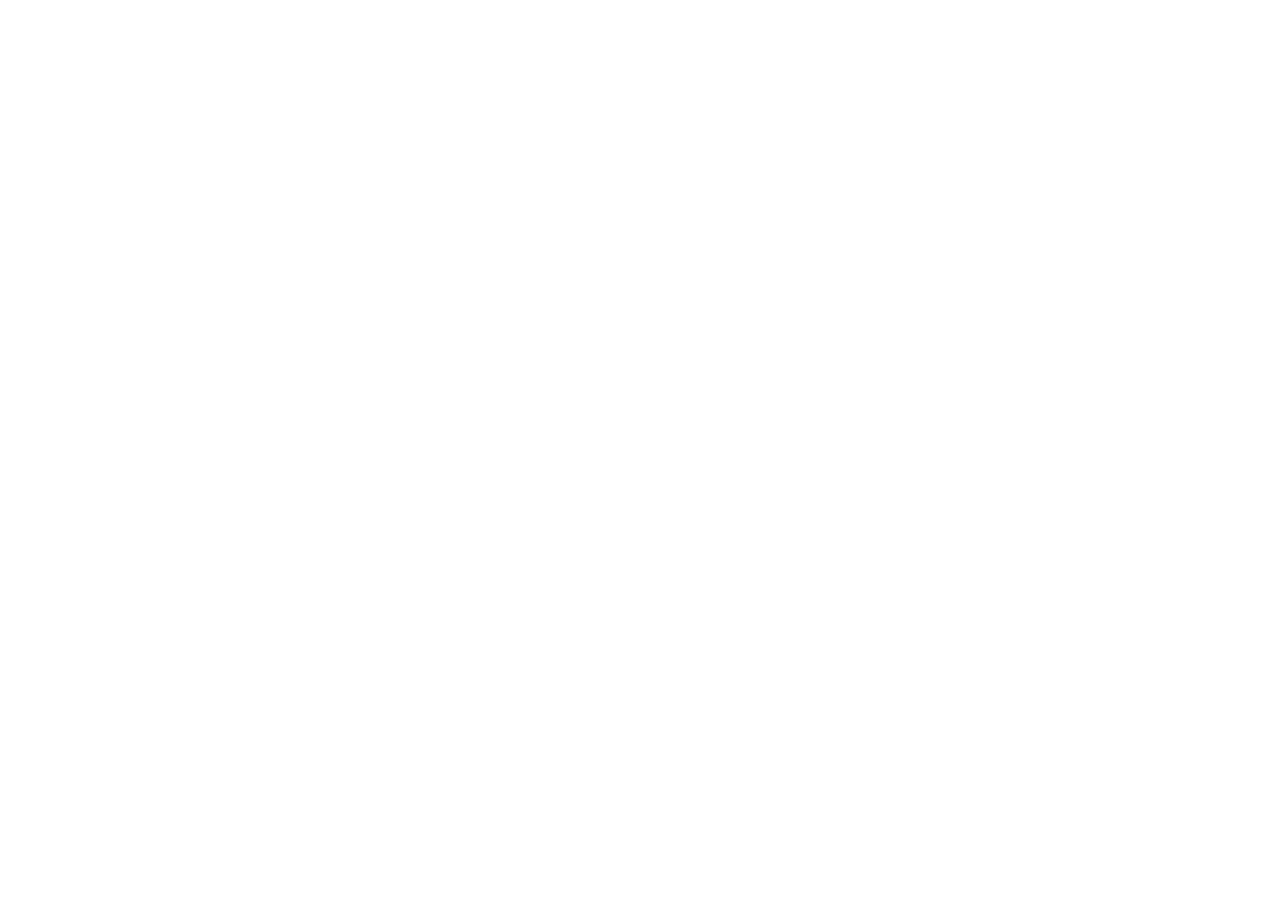
==== index.html @ 58e49010 "Create index.html" ====
<!DOCTYPE html>
<html lang="en">
<head>
    <meta charset="UTF-8">
    <meta http-equiv="X-UA-Compatible" content="IE=edge">
    <meta name="viewport" content="width=device-width, initial-scale=1.0">
    <style src="style.css"></style>
    <title>Capstone</title>
</head>
<body>
    
</body>
</html>
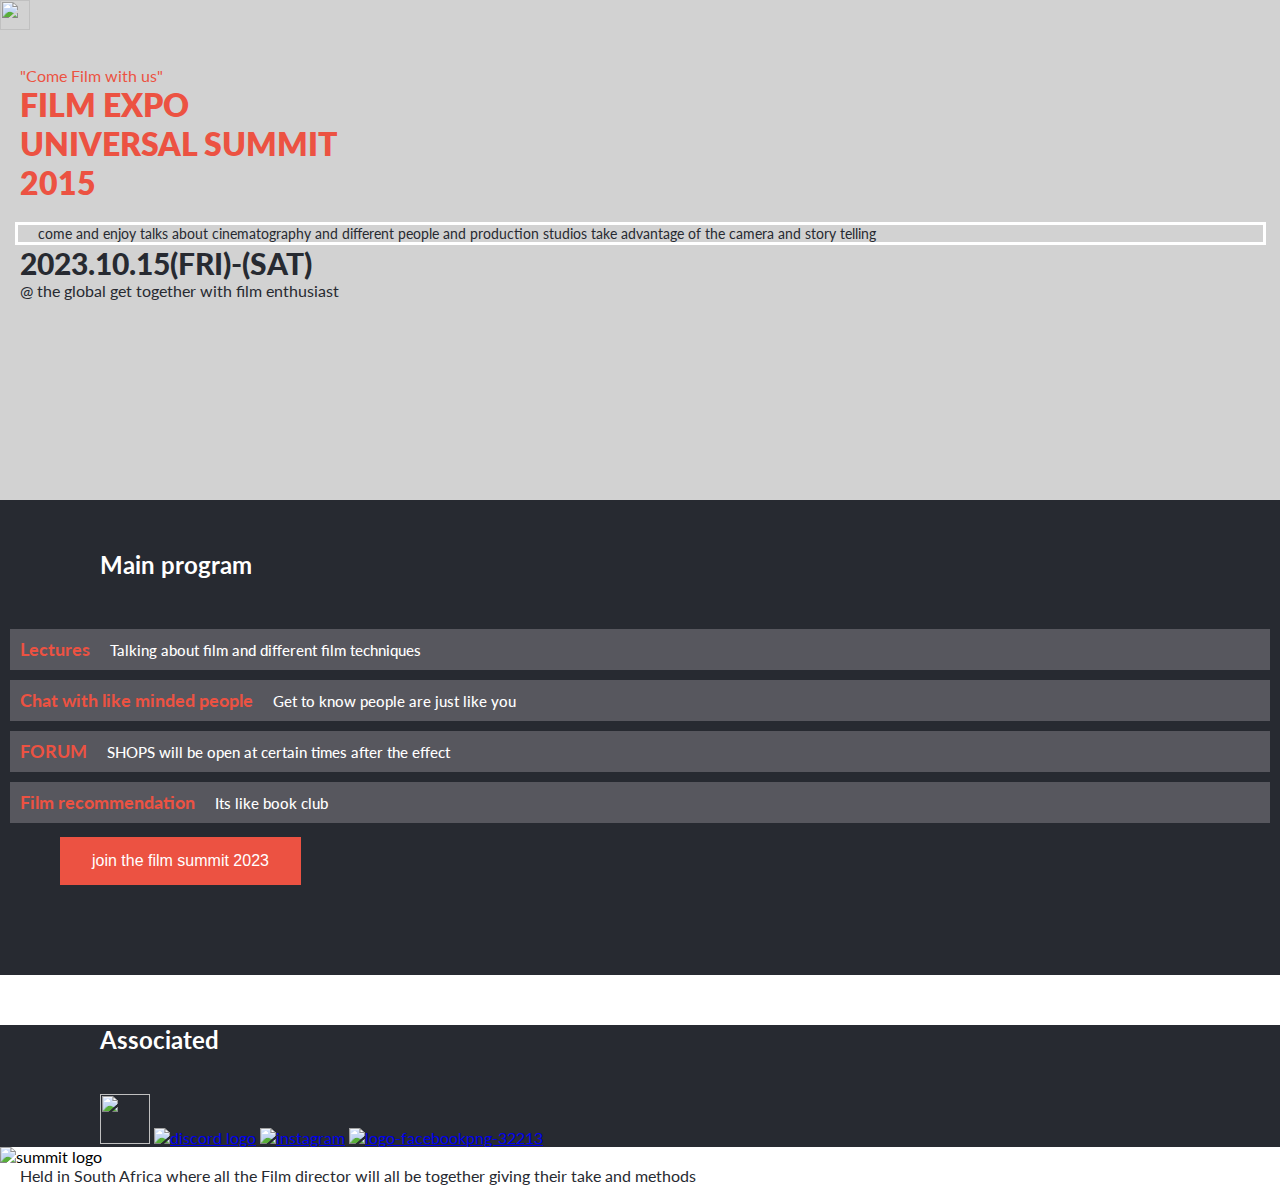
==== commit 84911d93: "mobile version" ====
--- a/index.html
+++ b/index.html
@@ -1,13 +1,92 @@
-<!DOCTYPE html>
-<html lang="en">
-<head>
-    <meta charset="UTF-8">
-    <meta http-equiv="X-UA-Compatible" content="IE=edge">
-    <meta name="viewport" content="width=device-width, initial-scale=1.0">
-    <style src="style.css"></style>
-    <title>Capstone</title>
-</head>
-<body>
-    
-</body>
-</html>
+<!DOCTYPE html>
+<html lang="en">
+<head>
+    <meta charset="UTF-8">
+    <meta http-equiv="X-UA-Compatible" content="IE=edge">
+    <meta name="viewport" content="width=device-width, initial-scale=1.0">
+    <link rel="stylesheet" href="style.css" />
+    <title>Capstone</title>
+</head>
+<body>
+    <header>
+        <div id="slidemenu" class="overlay">
+            <a href="javascript:void(0)" class="closebtn" onclick="closeNav()"><img src="./images/298889_x_icon.png" alt="closing icon" width="40" height="40"></a>
+            <p><a class="slidefont" href="#home" onclick="closeNav()">Home</a></p>
+            <p><a class="slidefont" href="#program" onclick="closeNav()">Main Program</a></p>
+            <p><a class="slidefont" href="#guest" onclick="closeNav()">Guest</a></p>
+        </div>
+        <div class="greyarea"></div>
+        <nav>
+            <div class="hamburger">
+                <span style="font-size: 30px; cursor: pointer" onclick="openNav()">
+                    <img src="./images/Hamburger_icon.svg.png" width="30" height="30">
+                </span>
+            </div>
+            <div class="logo">
+                <img src="./images/summit-logo.png" alt="logo" srcset="" width="100" height="50">
+            </div>
+            <div class="navigation_option">
+                <a class="navi" href="about.html">About</a>
+                <a class="">program</a>
+                <a class="">Join</a>
+                <a class="">Sponsor</a>
+                <a class="">News</a>
+            
+            </div>
+        </nav>
+    </header>
+    <section class="first_part" id="home">
+        <p class="hello">"Come Film with us"</p>
+        <h1>FILM EXPO<br> UNIVERSAL SUMMIT<br> 2015</h1>
+        <p class="information">come and enjoy talks about cinematography and different people and production studios take advantage of the camera and story telling</p>
+        <p class="date">2023.10.15(FRI)-(SAT)</p>
+        <p>@ the global get together with film enthusiast</p>
+    </section>
+    <section class="main_part" id="program">
+        <h2 class="main_program">Main program</h2>
+        <div class="guest_list">
+            <div class="program" href="">
+                <h3>Lectures</h3>
+                <p class="explain">Talking about film and different film techniques</p>
+            </div>
+            <div class="program" href="">
+                <h3>Chat with like minded people</h3>
+                <p class="explain">Get to know people are just like you</p>
+            </div>
+            <div class="program">
+                <h3>FORUM</h3>
+                <p class="explain">SHOPS will be open at certain times after the effect</p>
+            </div>
+            <div class="program">
+                <h3>Film recommendation</h3>
+                <p class="explain">Its like book club</p>
+            </div>
+        </div>
+        <div>
+            <button class="button">join the film summit 2023</button>
+        </div>
+        <div class="replace">
+            <a><u>SEE THE WHOLE PROGRAM</u></a>
+        </div>
+    </section>
+    <section class="ending" id="guest"></section>
+    <section id="partner">
+        <h2 class="associate">Associated</h2>
+        <div class="socials">
+         <a href="https://www.sony.com/za/homepage"><img src="./images/sony-logo-3068.png" width="50" height="50"/></a>
+         <a href="https://discord.com/"><img src="./images/discord-logo-png-7622.png" alt="discord logo"  width="50" height="50"></a>
+         <a href="https://www.instagram.com/"><img src="./images/logo-ig-png-32457.png" alt="instagram"  width="50" height="50"/></a>
+         <a href="https://www.facebook.com/"><img src="./images/logo-facebookpng-32213.png" alt=" logo-facebookpng-32213"  width="50" height="50"></a>
+        </div> 
+    </section>
+    <footer>
+        <div class="credit">
+            <img src="./images/summit-logo.png" alt="summit logo" width="260" height="100">
+            <p>Held in South Africa where all the Film director will all be together giving their take and methods</p>
+        </div>
+    </footer>
+    <script src="script.js"></script>
+    <script src="feature.js"></script>
+    <script src="projects.js"></script>
+</body>
+</html>
--- a/style.css
+++ b/style.css
@@ -0,0 +1,378 @@
+@import url('https://fonts.googleapis.com/css2?family=Lato:ital,wght@0,300;0,400;0,700;0,900;1,300;1,400;1,700;1,900&display=swap');
+
+* {
+  margin: 0;
+  padding: 0;
+}
+  
+html {
+  font-family: 'Lato', sans-serif;    
+}
+  
+body {
+  background-color: #d2d2d2;
+}
+  
+.first_part{
+  padding-top: 30px;
+  background-image: url("./images/frame.jfif");
+  background-repeat: no-repeat;
+  background-size: cover;
+  padding-bottom: 200px;
+  background-color: #d2d2d2;
+}
+
+.navigation_option {
+  display: none;
+  list-style: none;
+  column-gap: 20px;
+}
+  
+h1 {
+  font-weight: 800;
+  padding-left: 20px;
+  color: #ec5242;
+}
+  
+p {
+  padding-left: 20px;
+  color: #272a31;
+}
+  
+.hello {
+  color: #ec5242;
+}
+  
+section {
+  background-color: #fff;
+}
+  
+.information {
+  background: #d2d2d2;
+  font-size: 14px;
+  border-style: solid;
+  border-color: #fff;
+  margin-left: 15px;
+  padding-right: 14px;
+  margin-top: 20px;
+  margin-right: 14px;
+}
+
+.main_part {
+  background-color: #272a31;
+  color: #fff;
+}
+
+.credit {
+  text-decoration: none;
+}
+
+.button {
+  background-color: #ec5242;
+  border: none;
+  color: white;
+  padding: 15px 32px;
+  text-align: center;
+  text-decoration: none;
+  display: inline-block;
+  font-size: 16px;
+  margin: 4px 2px;
+  cursor: pointer;
+  margin-left: 60px;
+  margin-bottom: 90px;
+}
+
+.date {
+  font-weight: 900;
+  font-size: 30px;
+  color: #272a31;
+}
+
+.main_program {
+  margin-left: 100px;
+  padding-top: 50px;
+}
+
+.program {
+  padding: 10px;
+  color: #ec5242;
+  display: flex;
+  align-items: center;
+  font-size: 15px;
+  font-weight: 500;
+  background: #57575e;
+  margin: 10px;
+}
+
+.guest_list {
+  margin-top: 50px;
+}
+
+.person {
+  padding: 50px
+}
+
+.list {
+  float: right;
+  width: 100%;
+  height: 280px;
+
+}
+
+.ending {
+  padding-bottom: 50px;
+}
+
+.directors {
+  display: flex;
+  font-display: column;
+}
+
+.lines {
+  color: #ec5242;
+  background-color: #ec5242;
+}
+
+.partner {
+  margin-left: 125px;
+  margin-bottom: 50px;
+  font-size: 50px;
+
+}
+
+.logo{
+  display: none;
+}
+
+footer {
+  background-color: #fff;
+}
+
+.explain {
+  color: #fff;
+}
+
+#partner {
+  background-color: #272a31;
+  color: #fff;
+}
+
+.associate {
+  padding-left: 100px;
+  padding-bottom: 40px;
+}
+
+.socials {
+  padding-left: 100px;
+  column-gap: 100px;
+}
+
+/* overlay */
+
+.overlay {
+  height: 100%;
+  width: 0;
+  position: fixed;
+  z-index: 10;
+  top: 0;
+  left: 0;
+  background-color: #272a31 !important;
+  mix-blend-mode: multiply;
+  backdrop-filter: blur(6px);
+  overflow-x: hidden;
+  transition: 0.5s;
+  padding-top: 60px;
+  text-align: left;
+}
+
+.overlay .closebtn {
+  position: absolute;
+  top: 0;
+  right: 25px;
+  font-size: 36px;
+  margin-left: 50px;
+}
+
+.overlay p .slidefont {
+  color: #fff;
+  font-style: normal;
+  font-weight: 600;
+  font-size: 32px;
+  line-height: 2;
+  margin-top: 0;
+  margin-bottom: 0;
+  text-indent: 22px;
+}
+
+.slidefont {
+  text-decoration: none;
+}
+
+.replace{
+  display: none;
+}
+
+/* @media only screen and (min-width: 768px) {
+  html,
+  body {
+    width: 100%;
+    height: 100%;
+    margin: 0;
+    padding: 0;
+    overflow-x: hidden;
+    background-color: #fff;
+  }
+
+  .first_part{
+    padding-left: 500px;
+    padding-bottom: 30px;
+    height: 700px;
+  }
+
+  nav {
+    padding-top: 20px;
+    padding-bottom: 10px;
+  }
+
+  #home {
+    background-image: url("./images/vans.jpg");
+    background-repeat: no-repeat;
+    background-size: cover;
+  }
+
+  .navigation_option {
+    display: flex;
+    align-self: center;
+    justify-self: center;
+    flex-direction: row;
+    font-size: 15px;
+    margin-top: -30px;
+    line-height: 20px;
+    margin-left: 1100px;
+  }
+
+  .logo {
+    display: initial;
+    padding-left: 250px; 
+  }
+
+  .main_part {
+    height: 500px;
+  }
+
+  .hello {
+    font-size: 50px;
+  }
+
+  h1 {
+    font-size: 100px;
+  }
+
+  .date {
+    font-size: 100px;
+  }
+
+  .information {
+    font-size: 20px;
+    margin-right: 500px;
+  }
+
+  .main_program{
+    padding-left: 800px;
+  }
+  
+  .guest_list{
+    display: flex;
+    flex-direction: row;
+    padding-left: 650px;
+  }
+
+  .program {
+    flex-direction: column;
+    align-items: flex-start;
+    justify-content: start;
+    width: 140px;
+    height: 200px;
+    text-align: center;
+    font-size: 16px;
+    margin: 4px 2px;
+    opacity: 0.6;
+    transition: 0.3s;
+  }
+
+  .program:hover {
+    opacity: 0.8;
+  }
+  
+
+  .button {
+    display: none;
+    margin-left: 650px;
+    margin-bottom: 100px;
+  }
+
+  .replace {
+    display: initial;
+    margin-left: 950px;
+    padding-top: 1000px;
+    color: #fff;
+  }
+
+  .partner {
+    padding-left: 750px;
+  }
+
+  .hamburger {
+    display: none;
+  }
+
+  #partner {
+    padding-top: 30px;
+    background-color: #272a31;
+    color: #fff;
+  }
+
+  .socials {
+    display: flex;
+    flex-direction: row;
+    column-gap: 100px;
+    padding-left: 600px;
+    padding-bottom: 50px;
+    padding-top: 100px;
+  }
+
+  .greyarea {
+    background-color: #272a31;
+    padding-bottom: 16px;
+  }
+
+  .grid {
+    display: grid;
+    row-gap: 50px;
+    grid-template-columns: auto auto;
+    padding-left: 200px;
+  }
+  
+  .associate {
+    padding-left: 800px;
+  }
+
+  a:link {
+    text-decoration: none;
+  }
+
+  .navi {
+    text-decoration: none;
+    color:#272a31
+  }
+
+  .credit {
+    padding-bottom: 30px;
+    display: flex;
+    flex-direction: row;
+    padding-top: 30px;
+    padding-left: 500px;
+  }
+} */
+
+  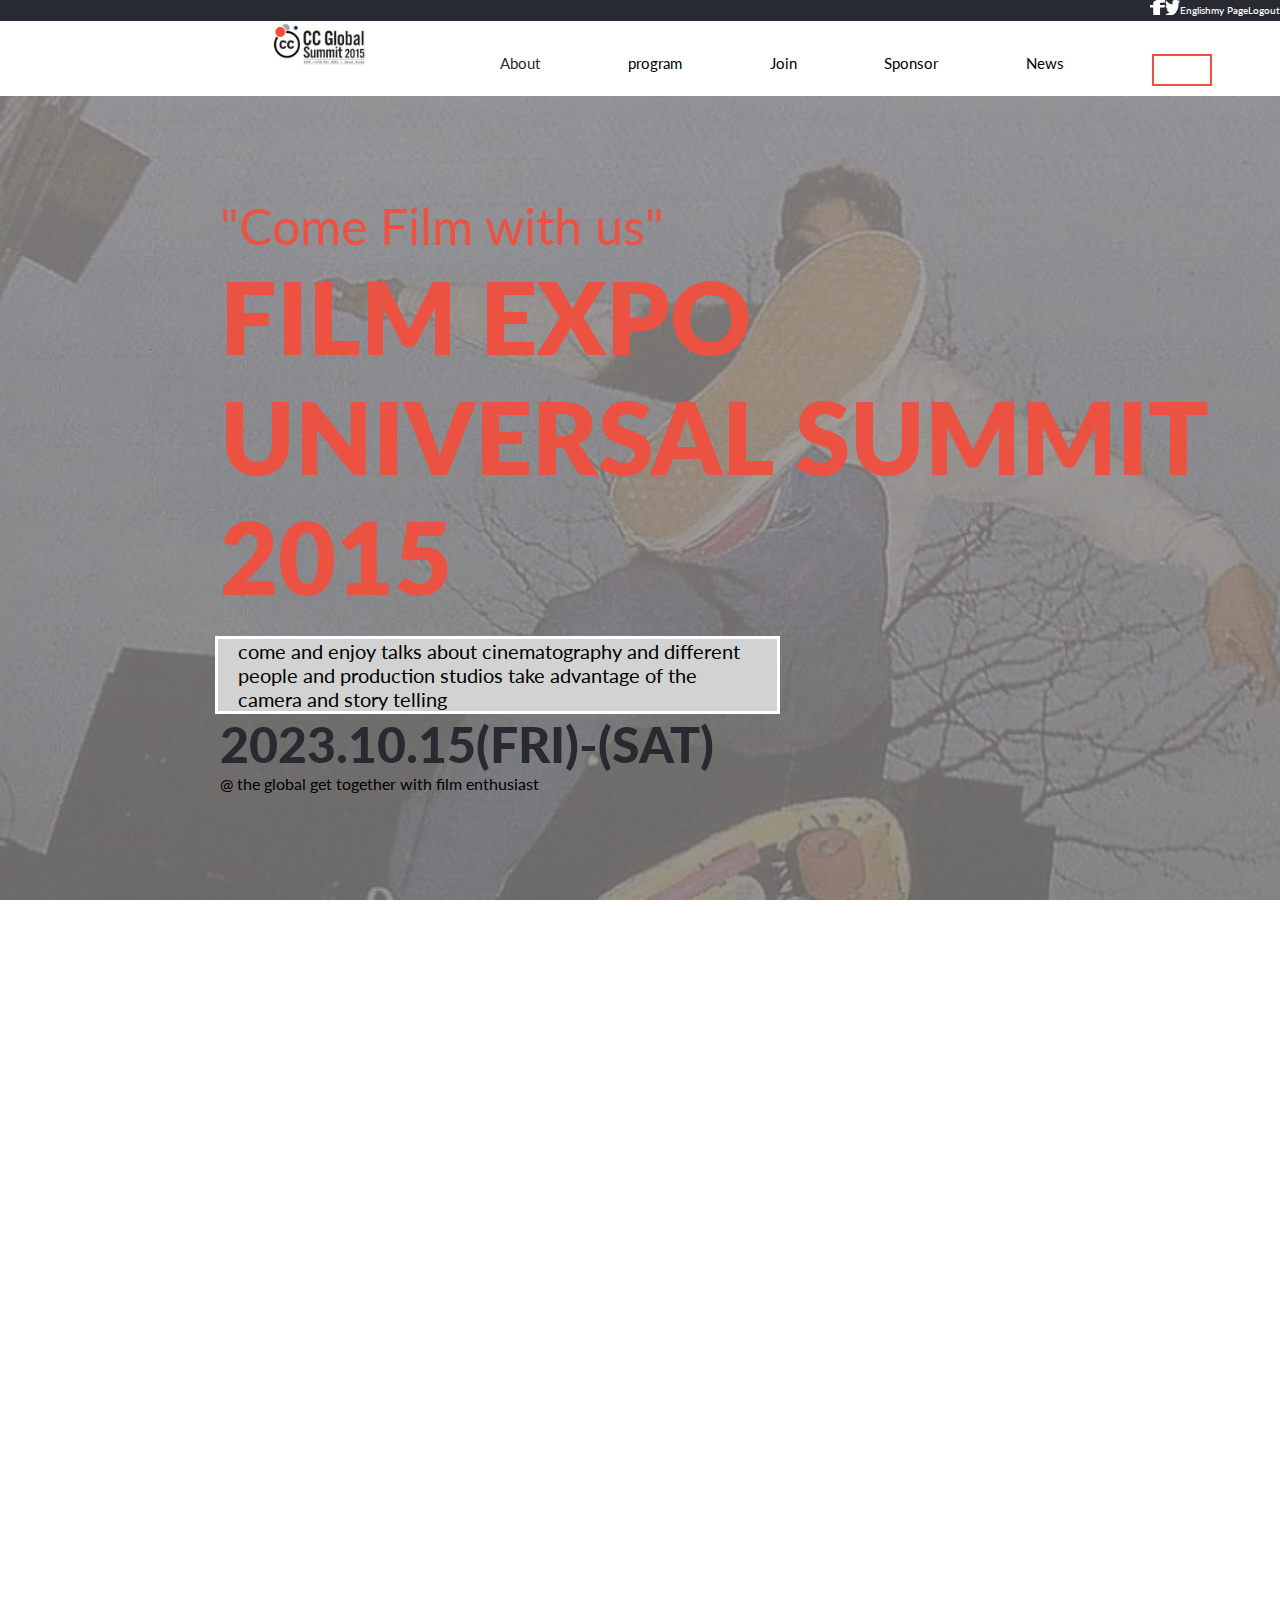
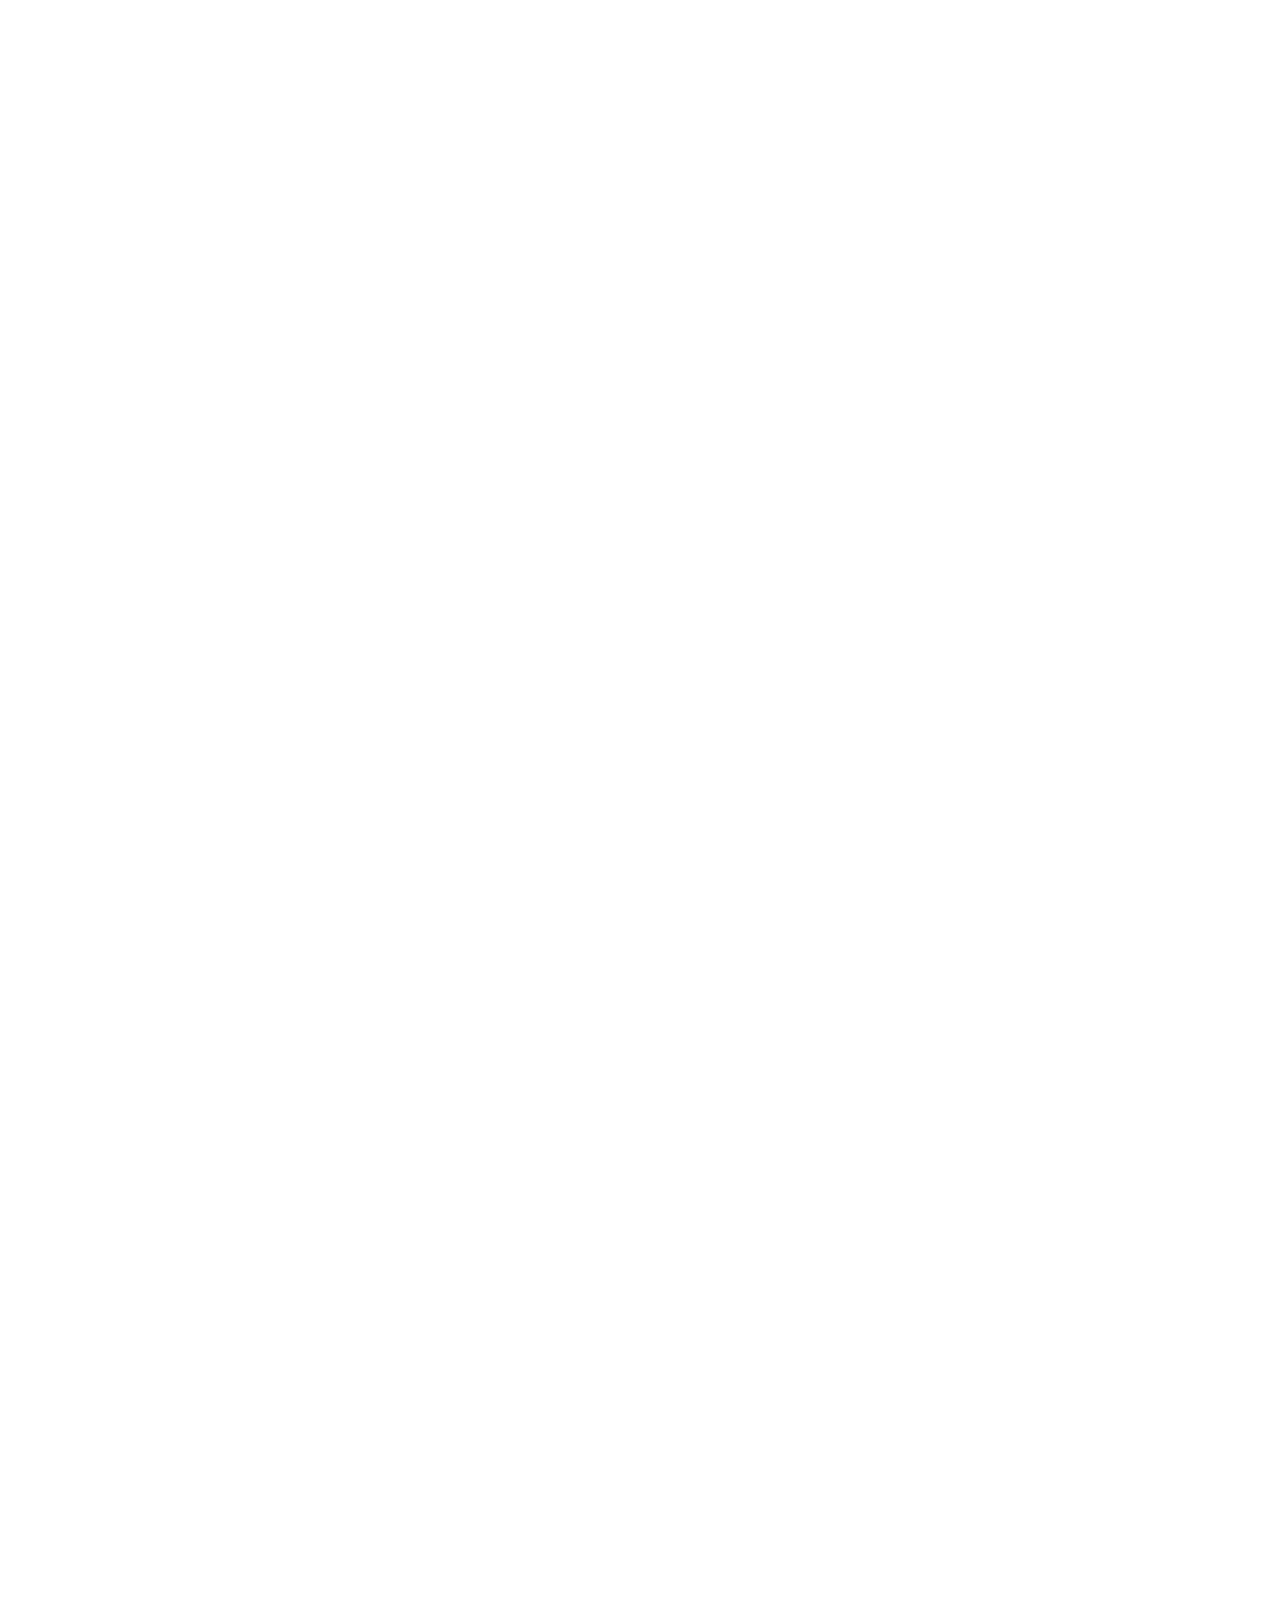
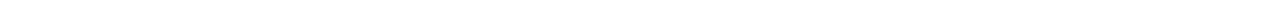
==== commit 801daf6d: "Update index.html" ====
--- a/index.html
+++ b/index.html
@@ -14,8 +14,15 @@
             <p><a class="slidefont" href="#home" onclick="closeNav()">Home</a></p>
             <p><a class="slidefont" href="#program" onclick="closeNav()">Main Program</a></p>
             <p><a class="slidefont" href="#guest" onclick="closeNav()">Guest</a></p>
+            <p><a  class="slidefont" href="about.html">About page</a></p>
         </div>
-        <div class="greyarea"></div>
+        <div class="greyarea">
+            <a class=""><img src="images/whitefacebook.png" alt="white facebook logo" srcset="" width="15" height="15"></a>
+            <a class=""><img src="images/whitetwitter.png" alt="white twitter logo" width="15" height="15"></a>
+            <a class="">English</a>
+            <a class="">my Page</a>
+            <a class=""> Logout</a>
+        </div>
         <nav>
             <div class="hamburger">
                 <span style="font-size: 30px; cursor: pointer" onclick="openNav()">
@@ -31,6 +38,9 @@
                 <a class="">Join</a>
                 <a class="">Sponsor</a>
                 <a class="">News</a>
+                <div>
+                <button class="campaignbutton"></button>
+                </div>
             
             </div>
         </nav>
@@ -61,6 +71,10 @@
                 <h3>Film recommendation</h3>
                 <p class="explain">Its like book club</p>
             </div>
+            <div class="program" href="">
+                <h3>Signings</h3>
+                <p class="explain">Get an autograph from you film directors or script writers</p>
+            </div>
         </div>
         <div>
             <button class="button">join the film summit 2023</button>
@@ -81,7 +95,7 @@
     </section>
     <footer>
         <div class="credit">
-            <img src="./images/summit-logo.png" alt="summit logo" width="260" height="100">
+            <img src="./images/summit-logo.png" alt="summit logo" width="150" height="100">
             <p>Held in South Africa where all the Film director will all be together giving their take and methods</p>
         </div>
     </footer>
--- a/style.css
+++ b/style.css
@@ -4,16 +4,16 @@
   margin: 0;
   padding: 0;
 }
-  
+
 html {
-  font-family: 'Lato', sans-serif;    
-}
-  
+  font-family: 'Lato', sans-serif;
+}
+
 body {
   background-color: #d2d2d2;
 }
-  
-.first_part{
+
+.first_part {
   padding-top: 30px;
   background-image: url("./images/frame.jfif");
   background-repeat: no-repeat;
@@ -27,26 +27,26 @@
   list-style: none;
   column-gap: 20px;
 }
-  
+
 h1 {
   font-weight: 800;
   padding-left: 20px;
   color: #ec5242;
 }
-  
+
 p {
   padding-left: 20px;
-  color: #272a31;
-}
-  
+  /* color: #272a31; */
+}
+
 .hello {
   color: #ec5242;
 }
-  
+
 section {
   background-color: #fff;
 }
-  
+
 .information {
   background: #d2d2d2;
   font-size: 14px;
@@ -65,6 +65,8 @@
 
 .credit {
   text-decoration: none;
+  display: flex;
+  flex-direction: row;
 }
 
 .button {
@@ -108,15 +110,18 @@
   margin-top: 50px;
 }
 
+.greyarea{
+  display: none;
+}
+
 .person {
-  padding: 50px
+  padding: 50px;
 }
 
 .list {
   float: right;
   width: 100%;
   height: 280px;
-
 }
 
 .ending {
@@ -125,7 +130,6 @@
 
 .directors {
   display: flex;
-  font-display: column;
 }
 
 .lines {
@@ -137,10 +141,9 @@
   margin-left: 125px;
   margin-bottom: 50px;
   font-size: 50px;
-
-}
-
-.logo{
+}
+
+.logo {
   display: none;
 }
 
@@ -165,6 +168,10 @@
 .socials {
   padding-left: 100px;
   column-gap: 100px;
+}
+
+.slidefont {
+  text-decoration: none;
 }
 
 /* overlay */
@@ -204,15 +211,11 @@
   text-indent: 22px;
 }
 
-.slidefont {
-  text-decoration: none;
-}
-
-.replace{
+.replace {
   display: none;
 }
 
-/* @media only screen and (min-width: 768px) {
+@media only screen and (min-width: 768px) {
   html,
   body {
     width: 100%;
@@ -223,41 +226,55 @@
     background-color: #fff;
   }
 
-  .first_part{
-    padding-left: 500px;
-    padding-bottom: 30px;
-    height: 700px;
-  }
-
-  nav {
-    padding-top: 20px;
-    padding-bottom: 10px;
-  }
-
+  .first_part {
+    padding-top: 100px;
+    padding-left: 200px;
+    padding-bottom: 700px;
+
+  }
+
+  
   #home {
     background-image: url("./images/vans.jpg");
+    background: linear-gradient(rgba(148, 144, 144, 0.8), rgba(117, 115, 115, 0.8)), url("./images/vans.jpg");
     background-repeat: no-repeat;
     background-size: cover;
   }
 
   .navigation_option {
-    display: flex;
-    align-self: center;
-    justify-self: center;
-    flex-direction: row;
+    display: grid;
+    grid-template-columns: auto auto auto auto auto auto;
+    /* align-self: center;
+    justify-self: center; */
+    /* display: flex;
+    flex-direction: row; */
+    row-gap: 30;
     font-size: 15px;
-    margin-top: -30px;
-    line-height: 20px;
-    margin-left: 1100px;
+    margin-top: -20px;
+    /* line-height: 20px; */
+    padding-left: 500px;
   }
 
   .logo {
     display: initial;
-    padding-left: 250px; 
+    padding-left: 270px;
+  }
+
+  .campaignbutton{
+    border-color: #ec5242;
+    border: 2px solid #ec5242;
+    background-color: white;
+    color: #ec5242;
+    padding: 14px 28px;
+    font-size: 16px;
+    cursor: pointer;
+    margin-bottom: 10px;
+    float: left;
   }
 
   .main_part {
     height: 500px;
+    padding-right: 400px;
   }
 
   .hello {
@@ -269,7 +286,7 @@
   }
 
   .date {
-    font-size: 100px;
+    font-size: 50px;
   }
 
   .information {
@@ -277,33 +294,33 @@
     margin-right: 500px;
   }
 
-  .main_program{
-    padding-left: 800px;
-  }
-  
-  .guest_list{
+  .main_program {
+    padding-left: 640px;
+  }
+
+  .guest_list {
     display: flex;
     flex-direction: row;
-    padding-left: 650px;
+    padding-left: 450px;
   }
 
   .program {
     flex-direction: column;
     align-items: flex-start;
     justify-content: start;
-    width: 140px;
+    width: 190px;
     height: 200px;
     text-align: center;
     font-size: 16px;
     margin: 4px 2px;
     opacity: 0.6;
     transition: 0.3s;
+    padding-right: 400;
   }
 
   .program:hover {
     opacity: 0.8;
   }
-  
 
   .button {
     display: none;
@@ -313,7 +330,7 @@
 
   .replace {
     display: initial;
-    margin-left: 950px;
+    padding-left: 690px;
     padding-top: 1000px;
     color: #fff;
   }
@@ -335,24 +352,32 @@
   .socials {
     display: flex;
     flex-direction: row;
-    column-gap: 100px;
+    column-gap: 50px;
     padding-left: 600px;
     padding-bottom: 50px;
     padding-top: 100px;
   }
 
   .greyarea {
+    display: grid;
+    grid-template-columns: auto auto auto auto auto auto;
     background-color: #272a31;
-    padding-bottom: 16px;
+    font-weight: 500;
+    font-size: 10px;
+    line-height: 20px;
+    padding-left: 1150px;
+    row-gap: 10;
+    color: #fff;
   }
 
   .grid {
     display: grid;
     row-gap: 50px;
     grid-template-columns: auto auto;
-    padding-left: 200px;
-  }
-  
+    padding-left: 400px;
+    padding-right: 400px;
+  }
+
   .associate {
     padding-left: 800px;
   }
@@ -363,7 +388,8 @@
 
   .navi {
     text-decoration: none;
-    color:#272a31
+    color: #272a31;
+    display: flex;
   }
 
   .credit {
@@ -373,6 +399,4 @@
     padding-top: 30px;
     padding-left: 500px;
   }
-} */
-
-  +}
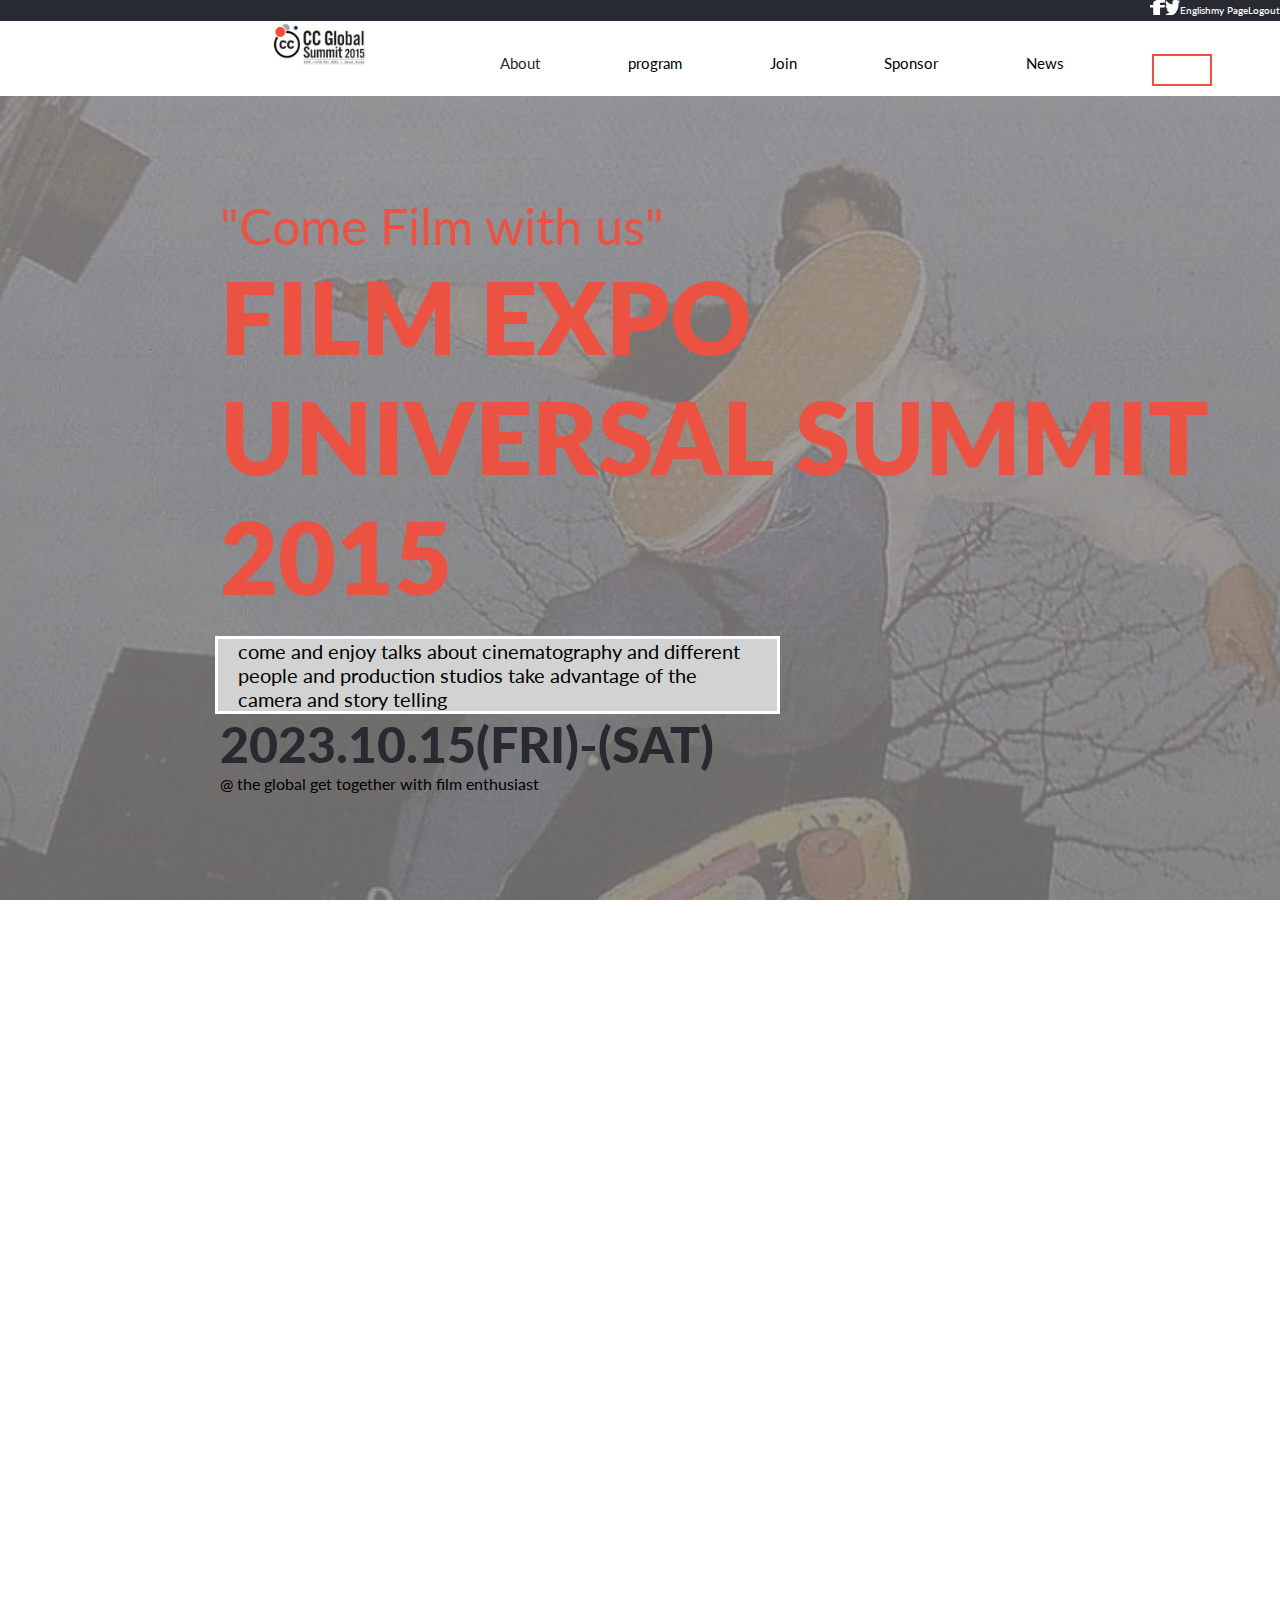
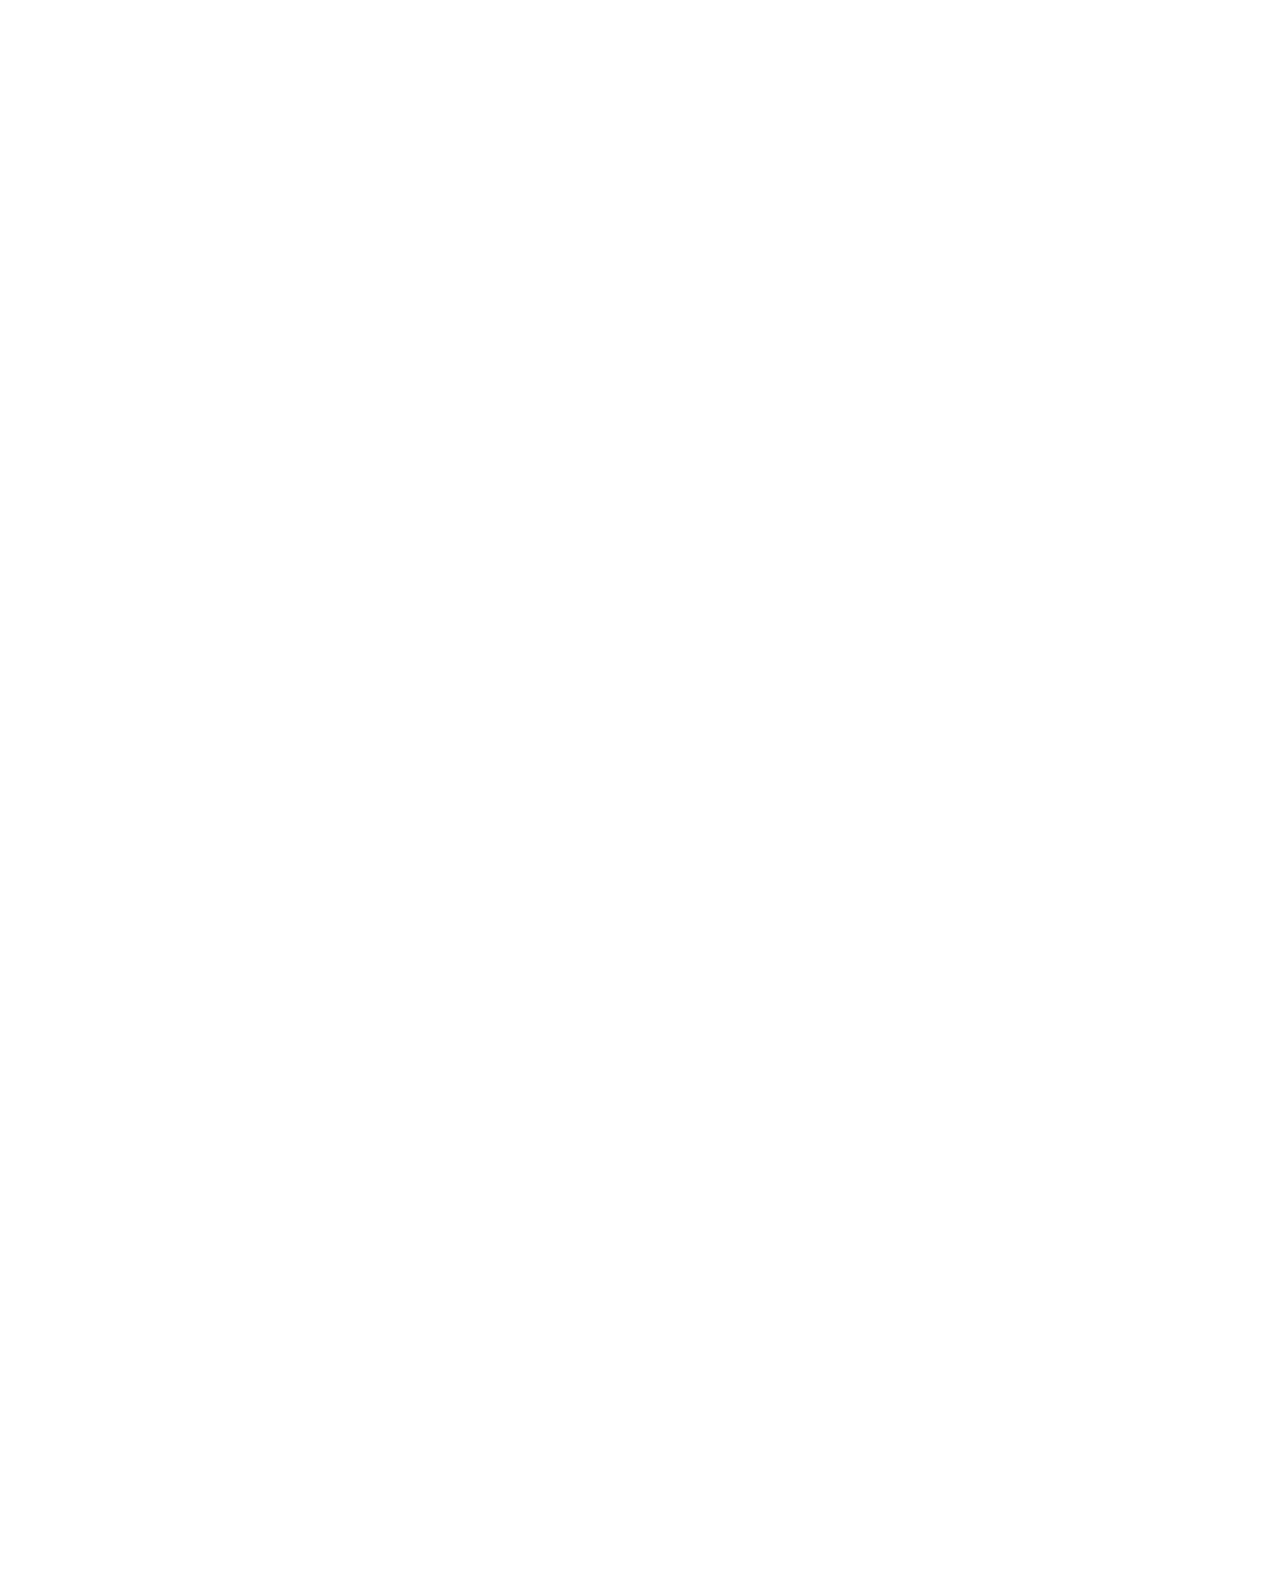
==== commit 1ea35b6f: "Update index.html" ====
--- a/index.html
+++ b/index.html
@@ -57,10 +57,10 @@
         <div class="guest_list">
             <div class="program" href="">
                 <h3>Lectures</h3>
-                <p class="explain">Talking about film and different film techniques</p>
+                <p class="explain">Talking about film</p>
             </div>
             <div class="program" href="">
-                <h3>Chat with like minded people</h3>
+                <h3>Chat</h3>
                 <p class="explain">Get to know people are just like you</p>
             </div>
             <div class="program">
--- a/style.css
+++ b/style.css
@@ -36,7 +36,6 @@
 
 p {
   padding-left: 20px;
-  /* color: #272a31; */
 }
 
 .hello {
@@ -101,16 +100,17 @@
   display: flex;
   align-items: center;
   font-size: 15px;
-  font-weight: 500;
+  font-weight: 100px;
   background: #57575e;
   margin: 10px;
+  overflow-wrap: break-word;
 }
 
 .guest_list {
   margin-top: 50px;
 }
 
-.greyarea{
+.greyarea {
   display: none;
 }
 
@@ -230,12 +230,9 @@
     padding-top: 100px;
     padding-left: 200px;
     padding-bottom: 700px;
-
-  }
-
-  
+  }
+
   #home {
-    background-image: url("./images/vans.jpg");
     background: linear-gradient(rgba(148, 144, 144, 0.8), rgba(117, 115, 115, 0.8)), url("./images/vans.jpg");
     background-repeat: no-repeat;
     background-size: cover;
@@ -244,14 +241,9 @@
   .navigation_option {
     display: grid;
     grid-template-columns: auto auto auto auto auto auto;
-    /* align-self: center;
-    justify-self: center; */
-    /* display: flex;
-    flex-direction: row; */
-    row-gap: 30;
+    row-gap: 30px;
     font-size: 15px;
     margin-top: -20px;
-    /* line-height: 20px; */
     padding-left: 500px;
   }
 
@@ -260,7 +252,7 @@
     padding-left: 270px;
   }
 
-  .campaignbutton{
+  .campaignbutton {
     border-color: #ec5242;
     border: 2px solid #ec5242;
     background-color: white;
@@ -273,7 +265,7 @@
   }
 
   .main_part {
-    height: 500px;
+    /* height: 500px; */
     padding-right: 400px;
   }
 
@@ -296,26 +288,31 @@
 
   .main_program {
     padding-left: 640px;
+    height: 40px;
   }
 
   .guest_list {
     display: flex;
     flex-direction: row;
+    column-gap: 10px;
     padding-left: 450px;
+    padding-bottom: 40px;
   }
 
   .program {
+    display: flex;
     flex-direction: column;
     align-items: flex-start;
     justify-content: start;
-    width: 190px;
+    width: 500px;
     height: 200px;
+    row-gap: 30px;
     text-align: center;
     font-size: 16px;
     margin: 4px 2px;
     opacity: 0.6;
     transition: 0.3s;
-    padding-right: 400;
+    overflow: break-word;
   }
 
   .program:hover {
@@ -325,7 +322,7 @@
   .button {
     display: none;
     margin-left: 650px;
-    margin-bottom: 100px;
+    margin-bottom: 150px;
   }
 
   .replace {
@@ -343,6 +340,12 @@
     display: none;
   }
 
+  .explain {
+    display: flex;
+    flex-direction: column;
+    overflow-y: auto;
+  }
+
   #partner {
     padding-top: 30px;
     background-color: #272a31;
@@ -353,7 +356,7 @@
     display: flex;
     flex-direction: row;
     column-gap: 50px;
-    padding-left: 600px;
+    padding-left: 700px;
     padding-bottom: 50px;
     padding-top: 100px;
   }
@@ -366,7 +369,7 @@
     font-size: 10px;
     line-height: 20px;
     padding-left: 1150px;
-    row-gap: 10;
+    row-gap: 10px;
     color: #fff;
   }
 
